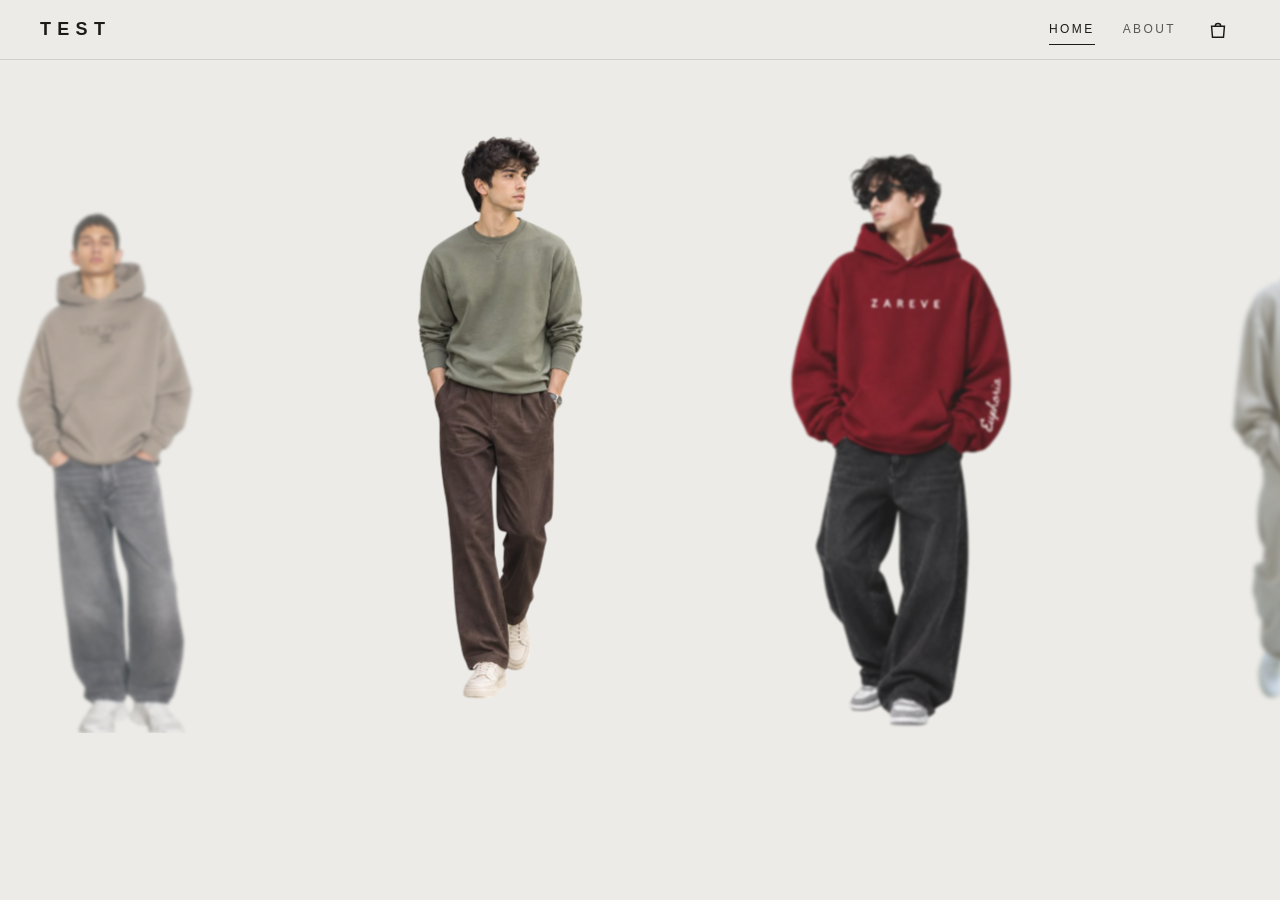
==== index.html @ 28358e29 "upload project" ====
<!DOCTYPE html>
<html lang="en">
<head>
<meta charset="utf-8">
<meta name="viewport" content="width=device-width, initial-scale=1, viewport-fit=cover">
<title>TEST — Try the Look</title>
<meta name="description" content="TEST — six looks, styled head to toe.">
<link rel="preload" as="image" href="images/look4.png" fetchpriority="high">
<link rel="stylesheet" href="css/style.css">
</head>
<body class="home">
<header class="hd">
 <a class="logo" href="index.html">TEST</a>
 <nav class="nav" id="nav"><a href="index.html" aria-current="page">Home</a><a href="about.html">About</a></nav>
 <a class="bag" href="checkout.html" aria-label="Bag"><svg viewBox="0 0 24 24" fill="none" stroke="currentColor" stroke-width="1.6"><path d="M5 8h14l-1 12H6z"/><path d="M9 8a3 3 0 016 0"/></svg><b id="bagc" hidden></b></a>
 <button class="burger" id="menu" aria-label="Menu" aria-expanded="false" aria-controls="nav"><i></i></button>
</header>
<main class="c">
 <div class="trk" id="trk" tabindex="0" aria-label="Looks"></div>
 <div class="meta"><small id="lk">&nbsp;</small><h2 id="name">&nbsp;</h2><span id="price">&nbsp;</span></div>
 <div class="ctrl"><button id="prev" aria-label="Previous look">‹</button><span class="count" id="cur"></span><div class="bar"><i id="thumb"></i></div><span class="count" id="tot"></span><button id="next" aria-label="Next look">›</button></div>
</main>
<script src="js/common.js"></script>
<script src="js/home.js"></script>
</body>
</html>
---- css/style.css ----
:root{--bg:#ecebe7;--bar:#f6f5f2;--ink:#1d1b18;--line:#1d1b1822;--hh:60px}
*{box-sizing:border-box;margin:0}
[hidden]{display:none!important}
html{-webkit-text-size-adjust:100%}
body{background:var(--bg);color:var(--ink);font-family:Helvetica,Arial,sans-serif;min-height:100vh;min-height:100dvh;display:flex;flex-direction:column}
a{color:inherit}
button,input,select{font:inherit;color:inherit}
:focus-visible{outline:2px solid var(--ink);outline-offset:2px}
.fb svg,.fb{width:100%;height:100%}

/* header */
.hd{height:var(--hh);display:flex;align-items:center;gap:20px;padding:0 clamp(14px,4vw,40px);position:relative;z-index:20;flex:none;border-bottom:1px solid var(--line);background:var(--bg)}
.logo{font-weight:700;letter-spacing:.35em;text-decoration:none;font-size:18px}
.nav{display:flex;gap:28px;margin-left:auto}
.nav a{font-size:12px;letter-spacing:.2em;text-transform:uppercase;text-decoration:none;padding:8px 0;border-bottom:1px solid transparent;opacity:.7}
.nav a:hover,.nav a[aria-current]{opacity:1;border-color:var(--ink)}
.bag{position:relative;width:44px;height:44px;display:flex;align-items:center;justify-content:center;text-decoration:none}
.bag svg{width:22px;height:22px}
.bag b{position:absolute;top:6px;right:4px;min-width:17px;height:17px;border-radius:9px;background:var(--ink);color:#fff;font-size:10px;display:flex;align-items:center;justify-content:center;padding:0 4px}
.burger{display:none;width:44px;height:44px;border:0;background:none;cursor:pointer;position:relative}
.burger i,.burger i:before,.burger i:after{position:absolute;left:11px;width:22px;height:2px;background:var(--ink);content:""}
.burger i{top:21px}.burger i:before{left:0;top:-7px}.burger i:after{left:0;top:7px}
@media(max-width:700px){
 .burger{display:block}.bag{margin-left:auto}
 .nav{position:absolute;top:var(--hh);left:0;right:0;background:var(--bar);flex-direction:column;gap:0;padding:6px 20px 14px;display:none;box-shadow:0 10px 20px #0002;margin:0}
 .nav.open{display:flex}
 .nav a{padding:14px 0;border-bottom:1px solid var(--line)}
}

/* home */
.home{height:100vh;height:100dvh;overflow:hidden}
.intro{position:absolute;top:calc(var(--hh) + 18px);left:clamp(14px,4vw,40px);z-index:5;pointer-events:none;max-width:60vw}
.intro h1{font-size:clamp(26px,4vw,40px);font-weight:500;letter-spacing:-.03em}
.intro p{font-size:12px;opacity:.65;margin-top:8px}
main.c{flex:1;display:flex;flex-direction:column;justify-content:center;min-height:0;position:relative;--ar:.5625;--h:max(260px,min(calc(100dvh - var(--hh) - 180px),920px));--w:min(calc(var(--h)*var(--ar)),80vw)}
.trk{position:relative;width:100%;height:var(--h);overflow:hidden;touch-action:pan-y;cursor:grab;user-select:none;-webkit-user-select:none}
.trk.drag{cursor:grabbing}
.it{position:absolute;left:50%;bottom:0;width:var(--w);height:calc(var(--w)/var(--ar));opacity:0;cursor:pointer;will-change:transform,filter,opacity;transform-origin:50% 100%}
.it img,.it .fb{width:100%;height:100%;object-fit:contain;display:block;user-select:none;-webkit-user-drag:none}
.meta,.ctrl{transition:opacity .5s}
.meta{text-align:center;margin-top:14px;min-height:78px;padding:0 12px}
.meta small{font:11px monospace;letter-spacing:.15em;text-transform:uppercase;opacity:.6}
.meta h2{font-size:clamp(20px,3vw,28px);font-weight:600;letter-spacing:-.02em;margin:4px 0 6px}
.meta span{font:12px monospace}
.ctrl{display:flex;align-items:center;justify-content:center;gap:16px;margin-top:6px;padding-bottom:12px}
.ctrl button{width:44px;height:44px;border-radius:50%;border:1px solid var(--line);background:transparent;font-size:18px;cursor:pointer}
.ctrl button:hover{background:#fff8}
.bar{width:min(240px,40vw);height:1px;background:#1d1b1844;position:relative}
.bar i{position:absolute;top:-1px;height:3px;background:var(--ink);left:0;transition:left .4s}
.count{font:11px monospace;min-width:2ch}
@media(max-width:700px){main.c{--h:max(260px,min(calc(100dvh - var(--hh) - 175px),760px))}.intro{max-width:80vw}.ctrl{gap:10px}}
@media(max-height:560px){.intro p{display:none}main.c{--h:max(200px,calc(100dvh - var(--hh) - 135px))}.meta{min-height:60px;margin-top:6px}}

/* look page */
.lkw{display:grid;grid-template-columns:1fr 400px;flex:1;min-height:0}
.fig{position:relative;display:flex;flex-direction:column;align-items:center;justify-content:center;gap:10px;padding:24px 20px 14px;min-height:calc(100dvh - var(--hh));--bh:min(calc(100dvh - var(--hh) - 76px),1000px)}
.tit{position:absolute;top:20px;left:clamp(14px,4vw,40px)}
.tit small{font:11px monospace;letter-spacing:.2em;text-transform:uppercase;opacity:.6;display:block;margin-bottom:6px}
.tit h1{font-size:18px;font-weight:500}
.x{position:absolute;top:16px;right:clamp(14px,3vw,28px);width:44px;height:44px;border-radius:50%;border:1px solid var(--line);display:flex;align-items:center;justify-content:center;text-decoration:none;font-size:20px;background:#fff6}
.box{position:relative;--ar:.5625;width:min(calc(var(--bh)*var(--ar)),100%);aspect-ratio:var(--ar);opacity:0;transition:opacity .25s}
.box.rdy{opacity:1}
.box.editing{cursor:crosshair}.box.editing .dot{pointer-events:none}
.box>img,.box>.fb{width:100%;height:100%;object-fit:contain;display:block}
.dot{position:absolute;width:44px;height:44px;transform:translate(-50%,-50%);background:none;border:0;cursor:pointer;padding:0}
.dot span{position:absolute;inset:11px;border-radius:50%;background:#fff;color:#222;font-size:11px;font-weight:700;display:flex;align-items:center;justify-content:center;box-shadow:0 1px 6px #0004}
.dot:after{content:"";position:absolute;inset:6px;border-radius:50%;border:1px solid #fff;box-shadow:0 0 0 1px #0002;animation:pulse 2s ease-out infinite}
.dot[aria-pressed=true] span{background:var(--ink);color:#fff}
@keyframes pulse{0%{transform:scale(.8);opacity:1}100%{transform:scale(1.5);opacity:0}}
.hintb{text-align:center;font-size:10px;letter-spacing:.25em;text-transform:uppercase;opacity:.55;line-height:1.4}
.pnl{background:var(--bar);border-left:1px solid var(--line);display:flex;flex-direction:column;height:calc(100dvh - var(--hh));position:sticky;top:0;animation:in .45s ease-out both}
@keyframes in{from{transform:translateX(30px);opacity:0}to{transform:none;opacity:1}}
.ph{display:flex;justify-content:space-between;align-items:baseline;padding:22px 24px 14px;border-bottom:1px solid var(--line)}
.ph h2{font-size:16px;font-weight:500}.ph small{font:10px monospace;letter-spacing:.2em;opacity:.6}
.pl{flex:1;overflow-y:auto;list-style:none;padding:0 24px}
.pl li{padding:16px 0;border-bottom:1px solid var(--line);transition:background .2s}
.pl li.hl{background:#fff8}
.row{display:flex;gap:16px;align-items:center}
.th{position:relative;width:88px;height:98px;background:#e6e4de;flex:none;padding:8px}
.th img,.th .fb{width:100%;height:100%;object-fit:contain}
.th em{position:absolute;top:4px;right:6px;font:700 10px monospace;font-style:normal}
.inf{flex:1;font-size:13px;min-width:0}.inf small{font:10px monospace;letter-spacing:.15em;opacity:.65;display:block;margin-bottom:6px}
.inf b{font-weight:500;display:block;margin-bottom:6px}
.plus{width:44px;height:44px;border:0;background:none;font-size:22px;cursor:pointer;flex:none}
.opt{padding:12px 0 0}
.sz{display:flex;gap:6px;flex-wrap:wrap;margin-bottom:10px}
.sz button{min-width:44px;height:44px;border:1px solid var(--ink);background:none;cursor:pointer;font-size:13px}
.sz button[aria-pressed=true]{background:var(--ink);color:#fff}
.add{width:100%;padding:13px;background:var(--ink);color:#fff;border:0;cursor:pointer;letter-spacing:.2em;text-transform:uppercase;font-size:11px}
.pf{padding:18px 24px 22px;border-top:1px solid var(--line)}
.pf .t{display:flex;justify-content:space-between;align-items:flex-end;font-size:13px;margin-bottom:14px}
.pf .t small{display:block;font-size:10px;opacity:.65;margin-top:3px}
.pf s{font-size:11px;opacity:.55;margin-right:8px}.pf strong{font-size:18px;font-weight:500}
.btn{display:block;width:100%;padding:17px;background:var(--ink);color:#fff;border:0;cursor:pointer;letter-spacing:.2em;text-transform:uppercase;font-size:12px;text-align:center;text-decoration:none}
.btn:hover{opacity:.92}
@media(max-width:860px){
 .lkw{grid-template-columns:1fr}
 .fig{min-height:0;padding:64px 14px 16px;--bh:min(calc(100dvh - var(--hh) - 120px),900px)}
 .pnl{height:auto;position:static;border-left:0;border-top:1px solid var(--line)}
 .pl{overflow:visible}
}

/* pages */
.wrap{width:min(1000px,100%);margin:0 auto;padding:clamp(16px,3vw,36px) clamp(14px,4vw,40px) 48px;flex:1}
.wrap h1{font-size:clamp(26px,4vw,40px);font-weight:600;letter-spacing:-.03em;margin-bottom:20px}
.co{display:grid;grid-template-columns:1.2fr 1fr;gap:clamp(20px,4vw,48px);align-items:start}
.f{display:grid;grid-template-columns:1fr 1fr;gap:14px}
.f label{display:flex;flex-direction:column;gap:6px;font-size:12px;letter-spacing:.1em;text-transform:uppercase}
.f .w{grid-column:1/-1}
.f input{padding:13px 12px;border:1px solid #1d1b1855;background:var(--bar);border-radius:0;font-size:16px;letter-spacing:0;text-transform:none;width:100%}
.f input:user-invalid{border-color:#b3261e}
.f h2,.sum h2{font-size:14px;letter-spacing:.2em;text-transform:uppercase;font-weight:600;grid-column:1/-1;margin-top:8px}
.pay{display:flex;gap:10px;grid-column:1/-1}
.pay label{flex:1;flex-direction:row;align-items:center;gap:8px;border:1px solid #1d1b1855;padding:13px;background:var(--bar);cursor:pointer;text-transform:none;letter-spacing:0;font-size:14px}
.pay input{width:auto}
.sum{background:var(--bar);padding:22px;position:sticky;top:16px}
.sum .r{display:flex;gap:12px;align-items:center;margin:14px 0;font-size:13px}
.sum .th{width:70px;height:78px}
.sum .r div:nth-child(2){flex:1}.sum .r button{width:44px;height:44px;border:0;background:none;cursor:pointer;font-size:18px}
.sum dl{display:flex;justify-content:space-between;font-size:14px;padding:8px 0;border-top:1px solid var(--line)}
.sum dl.t{font-weight:700;font-size:16px}
.ok{text-align:center;padding:60px 10px}.ok p{opacity:.75;line-height:1.7;margin-bottom:24px}
.ok .btn,.empty .btn{display:inline-block;width:auto;padding:16px 34px}
.empty{padding:40px 0}.empty p{margin-bottom:20px;opacity:.7}
@media(max-width:800px){.co{grid-template-columns:1fr}.sum{position:static;order:-1}}
@media(max-width:480px){.f{grid-template-columns:1fr}.pay{flex-direction:column}}
.pg{max-width:680px}
.pg p{line-height:1.8;margin:0 0 16px;opacity:.8;font-size:16px}
.pg h2{font-size:14px;letter-spacing:.2em;text-transform:uppercase;margin:32px 0 10px}
.vals{display:grid;grid-template-columns:repeat(3,1fr);gap:14px;margin:24px 0}
.vals div{background:var(--bar);padding:18px;font-size:14px;line-height:1.6}
.vals b{display:block;margin-bottom:6px}
@media(max-width:600px){.vals{grid-template-columns:1fr}}
.ft{text-align:center;font-size:11px;letter-spacing:.2em;text-transform:uppercase;opacity:.5;padding:18px 12px;flex:none}
.toast{position:fixed;bottom:30px;left:50%;transform:translateX(-50%);background:var(--ink);color:#fff;padding:12px 22px;font-size:13px;z-index:30;white-space:nowrap}
.toast a{margin-left:14px;text-decoration:underline}
@media(prefers-reduced-motion:reduce){*{animation:none!important;transition:none!important;scroll-behavior:auto!important}}
/* edit mode */
.edit{position:fixed;left:0;right:0;bottom:0;z-index:40;background:var(--ink);color:#fff;padding:10px 14px;font-size:12px;display:flex;gap:12px;align-items:center;flex-wrap:wrap}
.edit input{flex:1;min-width:220px;padding:8px;border:0;font:12px monospace;color:#111;background:#fff}
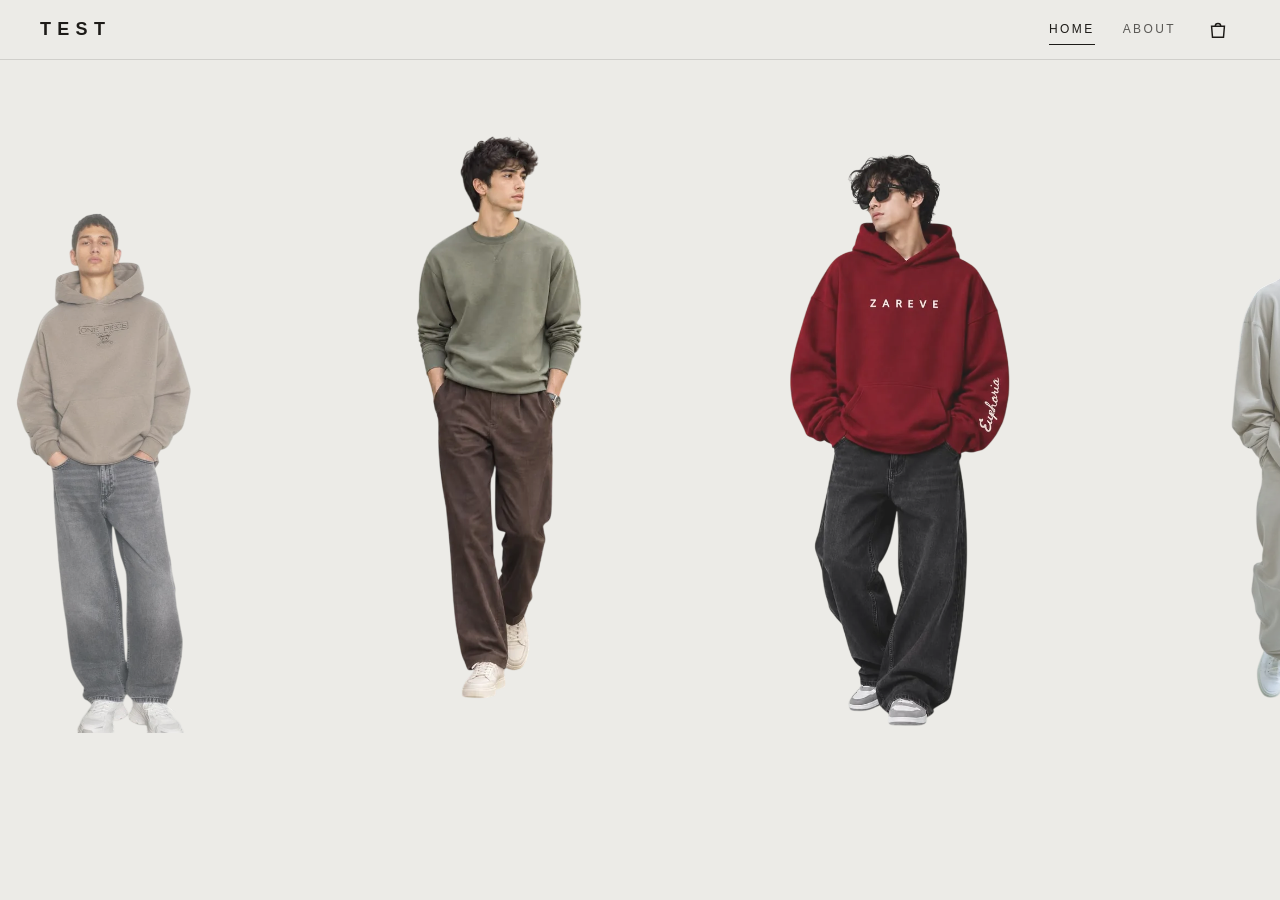
==== commit 6dfe59ca: "change photo" ====
--- a/index.html
+++ b/index.html
@@ -5,7 +5,7 @@
 <meta name="viewport" content="width=device-width, initial-scale=1, viewport-fit=cover">
 <title>TEST — Try the Look</title>
 <meta name="description" content="TEST — six looks, styled head to toe.">
-<link rel="preload" as="image" href="images/look4.png" fetchpriority="high">
+<link rel="preload" as="image" href="images/look4.webp" fetchpriority="high">
 <link rel="stylesheet" href="css/style.css">
 </head>
 <body class="home">
--- a/css/style.css
+++ b/css/style.css
@@ -35,7 +35,7 @@
 main.c{flex:1;display:flex;flex-direction:column;justify-content:center;min-height:0;position:relative;--ar:.5625;--h:max(260px,min(calc(100dvh - var(--hh) - 180px),920px));--w:min(calc(var(--h)*var(--ar)),80vw)}
 .trk{position:relative;width:100%;height:var(--h);overflow:hidden;touch-action:pan-y;cursor:grab;user-select:none;-webkit-user-select:none}
 .trk.drag{cursor:grabbing}
-.it{position:absolute;left:50%;bottom:0;width:var(--w);height:calc(var(--w)/var(--ar));opacity:0;cursor:pointer;will-change:transform,filter,opacity;transform-origin:50% 100%}
+.it{position:absolute;left:50%;bottom:0;width:var(--w);height:calc(var(--w)/var(--ar));opacity:0;cursor:pointer;will-change:transform,opacity;transform-origin:50% 100%}
 .it img,.it .fb{width:100%;height:100%;object-fit:contain;display:block;user-select:none;-webkit-user-drag:none}
 .meta,.ctrl{transition:opacity .5s}
 .meta{text-align:center;margin-top:14px;min-height:78px;padding:0 12px}
@@ -48,7 +48,7 @@
 .bar{width:min(240px,40vw);height:1px;background:#1d1b1844;position:relative}
 .bar i{position:absolute;top:-1px;height:3px;background:var(--ink);left:0;transition:left .4s}
 .count{font:11px monospace;min-width:2ch}
-@media(max-width:700px){main.c{--h:max(260px,min(calc(100dvh - var(--hh) - 175px),760px))}.intro{max-width:80vw}.ctrl{gap:10px}}
+@media(max-width:700px){main.c{--h:max(260px,min(calc(100dvh - var(--hh) - 175px),760px));--w:min(calc(var(--h)*var(--ar)),56vw)}.trk{height:calc(var(--w)/var(--ar))}.intro{max-width:80vw}.ctrl{gap:10px}}
 @media(max-height:560px){.intro p{display:none}main.c{--h:max(200px,calc(100dvh - var(--hh) - 135px))}.meta{min-height:60px;margin-top:6px}}
 
 /* look page */
